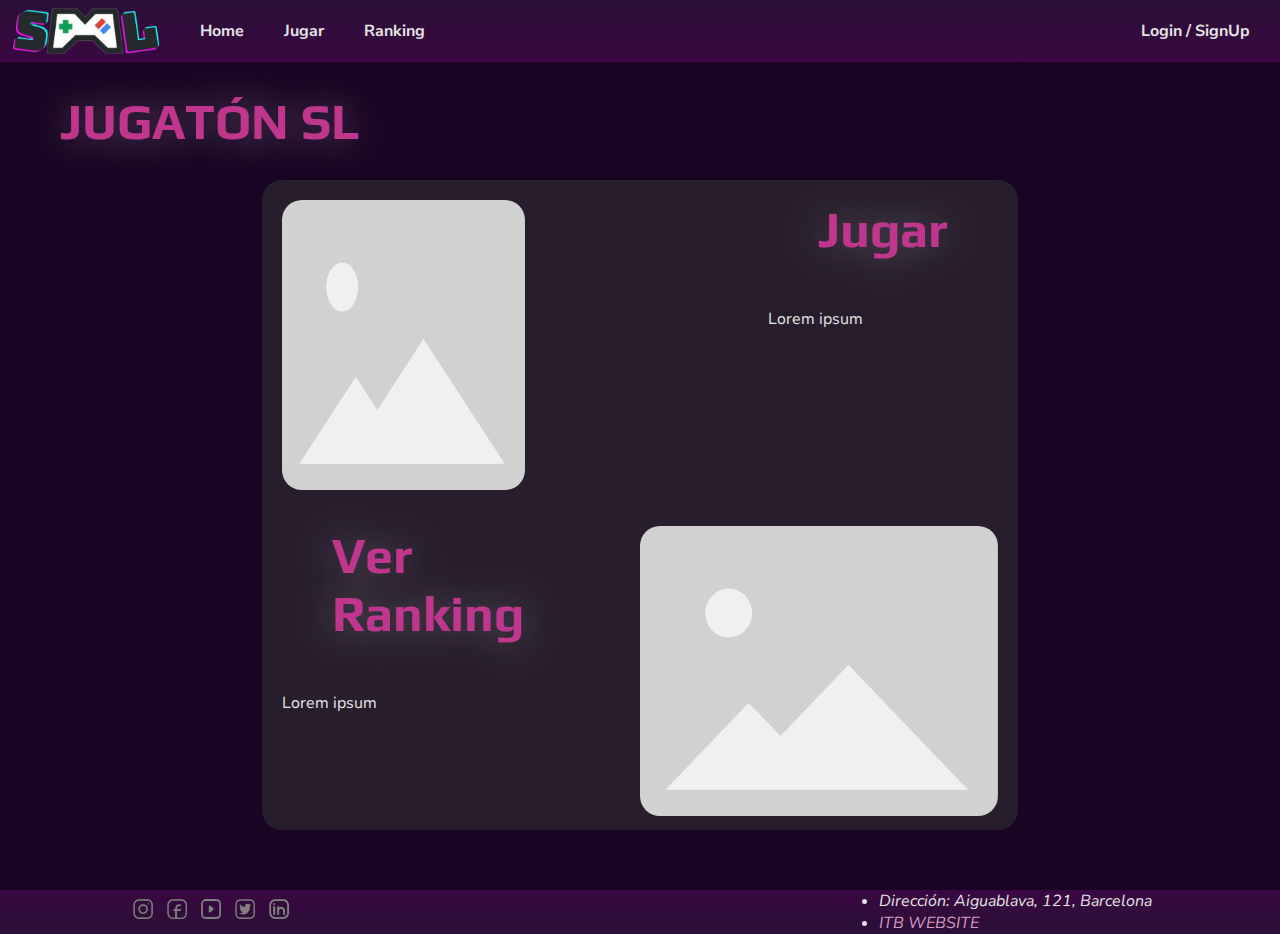
==== Website/index.html @ 46dd5cc7 "menu home" ====
<!DOCTYPE html>
<html lang="en">
  <head>
    <meta charset="UTF-8" />
    <meta http-equiv="X-UA-Compatible" content="IE=edge" />
    <meta name="viewport" content="width=device-width, initial-scale=1.0" />
    <script defer src="scripts/main.js"></script>
    <title>Jugaton SL</title>
    <script defer src="scripts/main.js"></script>
    <style>
      @import url("https://fonts.googleapis.com/css2?family=Play:wght@700&display=swap");
      @import url("https://fonts.googleapis.com/css2?family=Nunito+Sans:wght@300&family=Play:wght@700&display=swap");
    </style>
    <link rel="stylesheet" href="style/main.css" />
    <link rel="stylesheet" href="style/levels.css" />
  </head>
  <body>
    <header>
      <nav class="mainHeader">
        <div class="linksNav">
          <a class="nolink" href="#"><img class="logoHeader" src="src/LogoSL.png" alt="" /></a>
          <a href="#">Home</a>
          <a href="pages/juego.html">Jugar</a>
          <a href="pages/ranking.html">Ranking</a>
        </div>
        <div class="navRight">
          <a class="lastlink" href="pages/log-sign-in.html">Login / SignUp</a>
          <!-- <button></button> -->
        </div>
      </nav>
    </header>
    <main>
      <h1>JUGATÓN SL</h1>
      <section class="col-center infoSection">
        <!-- <article>
          <img src="src/imgPlaceholder.png" alt="" />
          <div>
            <h3>Jugaton SL</h3>
            <p>Lorem ipsum</p>
          </div>
        </article> -->
        <div class="doubleArticle">
          <article>
            <div>
              <a href="pages/juego.html"><img src="src/imgPlaceholder.png" alt="" /></a>
              <div>
                <h2>Jugar</h2>
                <p>Lorem ipsum</p>
              </div>
            </div>
            <div>
              <img src="src/imgPlaceholder.png" alt="" />
              <div>
                <h2>Ver Ranking</h2>
                <p>Lorem ipsum</p>
              </div>
            </div>
          </article>
        </div>
      </section>
    </main>
    <footer class="mainFooter">
      <div>
        <a href="https://www.instagram.com/itecbcn/?hl=es"><img src="src/social/instagram.png" alt=""></a>
        <a href="https://es-es.facebook.com/itecbcn/"><img src="src/social/facebook.png" alt=""></a>
        <a href="https://www.youtube.com/@secretariainstituttecnolog7490"><img src="src/social/youtube.png" alt=""></a>
        <a href="https://twitter.com/itecbcn?lang=es"><img src="src/social/twitter.png" alt=""></a>
        <a href="https://es.linkedin.com/company/itecbcn?original_referer=https%3A%2F%2Fwww.google.com%2F"><img src="src/social/linkedin.png" alt=""></a>
      </div>
      <address>
        <ul>
          <li>Dirección: Aiguablava, 121, Barcelona</li>
          <li><a href="https://www.google.com/url?q=https%3A%2F%2Fwww.itb.cat&sa=D&sntz=1&usg=AOvVaw2s6O9skz-nT9ZdCGkADY2J">ITB WEBSITE</a></li>
        </ul>
      </address>
    </footer>
  </body>
</html>
---- Website/style/main.css ----
* {
  /* border: 1px solid white; */
  margin: 0;
  padding: 0;
  color: rgb(228, 228, 228);
  text-decoration: none;
  font-family: "Nunito Sans", sans-serif;
}

/* .mainHeader .darkmode input{
  width: 25px;
  height: 25px;
  align-self: center;
  background-image: url("../src/sun.png");
  background-size: cover;
} 

.darkmode{
  width: max-content;
} */

.doubleArticle a{
  transition: 300ms;
  width: 100%;
}

.doubleArticle a:hover{
  transform: scale(105%);
}

/* TAGS GENERALES */
h1, h2, h4, h5{
  margin: 0 50px 50px 50px;
  font-size: 50px;
  color: #7F245D;
  filter: brightness(150%);
  text-shadow: rgba(255, 255, 255, 0.329) 0 0 40px;
  font-family: 'Play', sans-serif;
}

body {
  display: grid;
  background-color: #190523;
  min-height: 100vh;
  margin: 0;
  grid-template-rows: auto 1fr auto;
}

.mainHeader{
  padding-right: 10px;
}

main {
  margin: 0 10px 0 10px;
}

h1,
h2,
h3 {
  font-family: "Play", sans-serif;
}


/* HEADER */
.mainHeader {
  display: flex;
  height: fit-content;
  align-items: center;
  justify-content: space-between;
  background-image: linear-gradient(to bottom, #2a1037, #3a0741);
  margin-bottom: 30px;
  flex-wrap: wrap;
}

.mainHeader .linksNav {
  display: flex;
  align-items: center;
  justify-content: left;
  width: fit-content;
  margin-left: 10px;
  flex-wrap: wrap;
}

.mainHeader a:not(.nolink) {
  padding: 15px;
  margin: 5px;
  border-radius: 10px;
  transition: 300ms;
  font-weight: bolder;
}

.lastlink:hover{
  background-color: #190523;
  filter: brightness(120%);
}

.mainHeader a:not(.nolink, .lastlink):hover {
  background-color: #190523;
  filter: brightness(120%);
  padding-right: 80px;
}

.navRight {
  display: flex;
}

.logoHeader {
  transition: 300ms;
  width: 150px;
  margin-right: 20px;
  padding-top: 5px;
}

.logoHeader:hover{
  transform: scale(105%);
}


/* SECTIONS Y ARTICLES WEB GENERAL */
.col-center {
  width: 60%;
  margin: auto;
  height: fit-content;
}

.col-center article {
  width: auto;
  height: fit-content !important;
  border-radius: 20px;
  background-color: #35353580;
  padding: 20px;
}

.col-center article:hover {
  background-color: #353535b4;
}

.infoSection article {
  display: flex;
  margin-bottom: 30px;
  height: 30vh;
  justify-content: space-between;
}

.infoSection article img {
  width: 50%;
}

h1 {
  margin-bottom: 30px;
}

.infoSection img {
  border-radius: 20px;
}

.infoSection article h3 {
  font-size: 50px;
}


/* HOME ARTICLE */

.doubleArticle article{
  display: flex;
  flex-direction: column;
  height: 610px !important;
}

.doubleArticle article > div{
  display: flex;
  margin-bottom: 30px;
  justify-content: space-between;
}

.doubleArticle article > div:last-child{
  flex-direction: row-reverse;
}

.doubleArticle img{
  width: 100%;
  height: 290px;
}

/* FOOTER */

.mainFooter {
  margin-top: 30px;
  display: flex;
  justify-content: space-between;
  background-image: linear-gradient(to bottom, #3a0741, #2a1037);
  align-items: center;
  padding: 0 10% 0 10%;
}

.mainFooter a{
  color: #D89BC2;
}

.mainFooter a:hover{
  color: aqua;
}

.mainFooter img{
  width: 20px;
  height: 20px;
  margin: 0 5px 0 5px;
  filter: contrast(0);
}

.mainFooter img:hover{
  transform: scale(110%);
}

/* SCROLLBAR PERSONALIZADA */

::-webkit-scrollbar{
  background-color: #7F245D;
  border-radius: 5px;
}

::-webkit-scrollbar-thumb{
  background-color: #2a1037;
  border-radius: 5px;
  border: 1px solid rgba(255, 255, 255, 0.548);
}

@media only screen and (max-width: 900px) {
  [class*="col-"] {
    width: 90%;
  }

  .infoSection article {
    flex-wrap: wrap;
  }

  .infoSection article img {
    width: 100%;
  }

  .doubleArticle article div{
    flex-direction: column !important;
  }
}
---- Website/style/levels.css ----
/* NIVELES SCROLLBAR ORIZONTAL */

.levels{
    display: flex;
    overflow-x: scroll;
    height: 600px;
  }
  
  .levels > div{
    display: flex;
    flex-wrap: nowrap;
    width: 100%;
  }
  
  .levels article{
    flex: 0 0 auto;
    margin-right: 20px;
    text-align: center;
    font-size: 24px;
    line-height: 250px;
    width: 15%;
  }
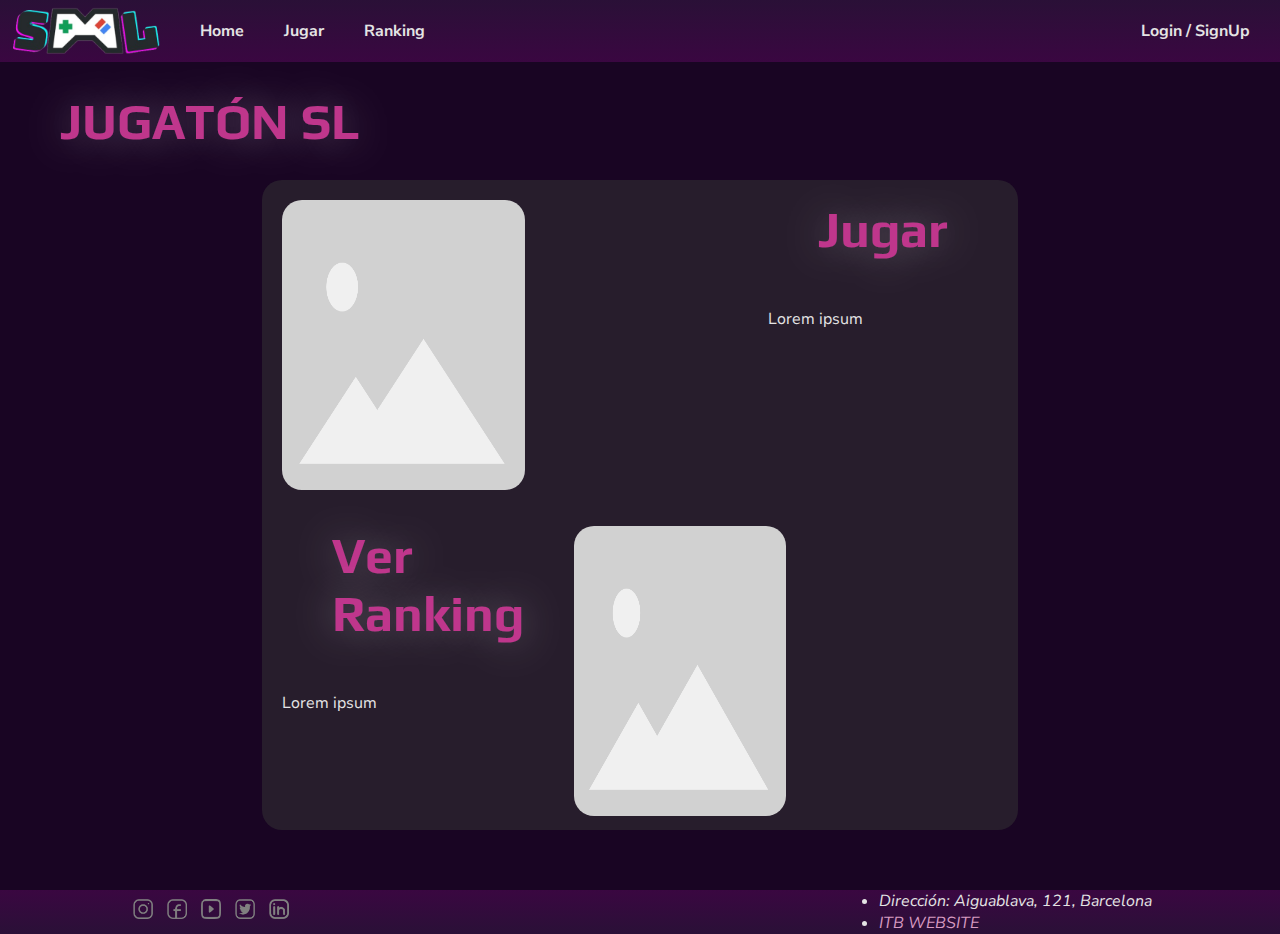
==== commit c25e24a3: "correciones" ====
--- a/Website/index.html
+++ b/Website/index.html
@@ -49,7 +49,7 @@
               </div>
             </div>
             <div>
-              <img src="src/imgPlaceholder.png" alt="" />
+              <a href="pages/ranking.html"><img src="src/imgPlaceholder.png" alt="" /></a>
               <div>
                 <h2>Ver Ranking</h2>
                 <p>Lorem ipsum</p>
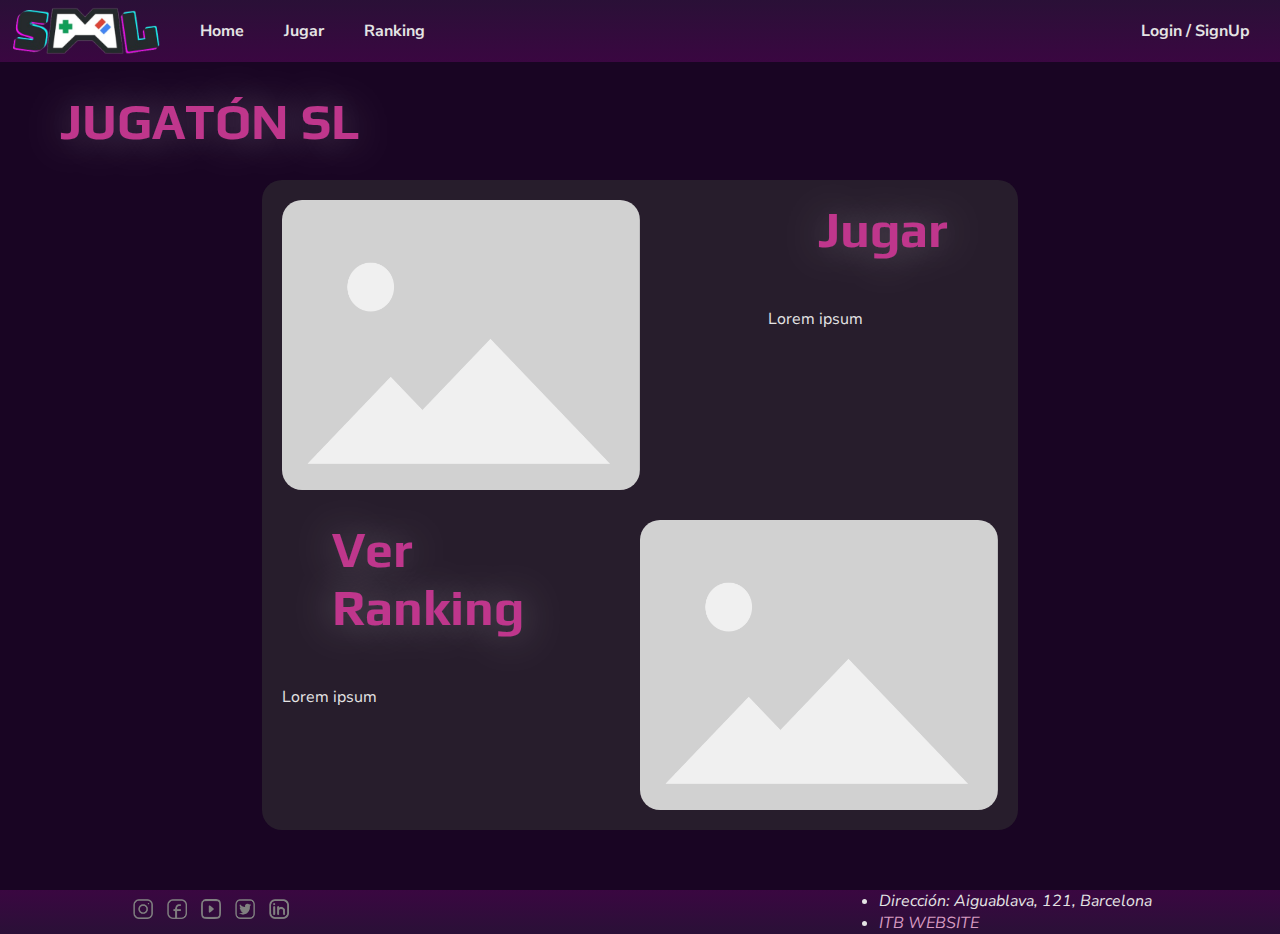
==== commit 08fb07ed: "arreglos" ====
--- a/Website/index.html
+++ b/Website/index.html
@@ -42,14 +42,16 @@
         <div class="doubleArticle">
           <article>
             <div>
-              <a href="pages/juego.html"><img src="src/imgPlaceholder.png" alt="" /></a>
+              <!-- <a href="pages/juego.html"><img src="src/imgPlaceholder.png" alt="" /></a> -->
+              <img src="src/imgPlaceholder.png" alt="" />
               <div>
                 <h2>Jugar</h2>
                 <p>Lorem ipsum</p>
               </div>
             </div>
             <div>
-              <a href="pages/ranking.html"><img src="src/imgPlaceholder.png" alt="" /></a>
+              <!-- <a href="pages/ranking.html"><img src="src/imgPlaceholder.png" alt="" /></a> -->
+              <img src="src/imgPlaceholder.png" alt="" />
               <div>
                 <h2>Ver Ranking</h2>
                 <p>Lorem ipsum</p>
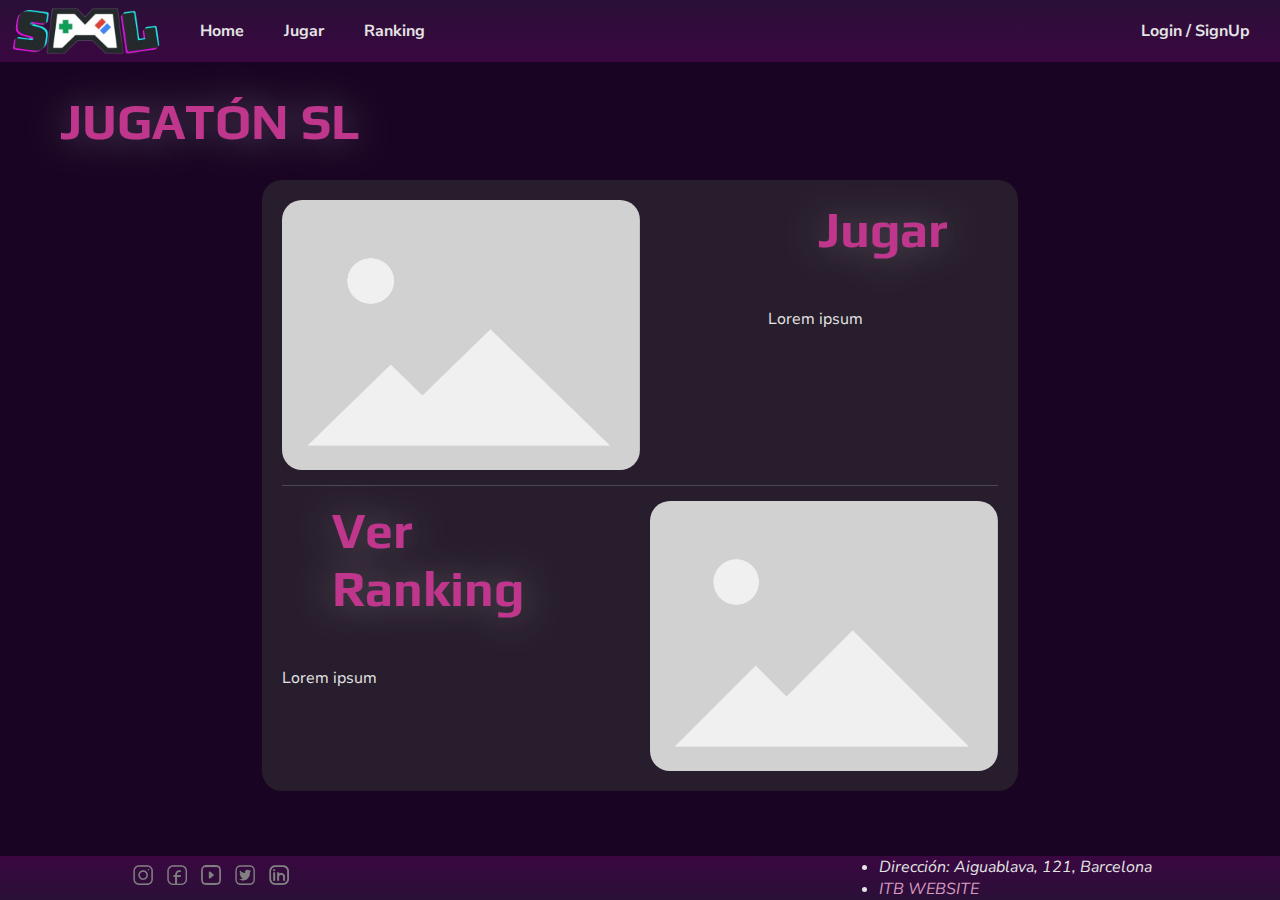
==== commit 00065d84: "format" ====
--- a/Website/index.html
+++ b/Website/index.html
@@ -24,7 +24,9 @@
           <a href="pages/ranking.html">Ranking</a>
         </div>
         <div class="navRight">
-          <a class="lastlink" href="pages/log-sign-in.html">Login / SignUp</a>
+          <a id="verPerfilLink" href="pages/profile.html">Ver Perfil</a>
+          <a id="logOutButton" class="lastlink" href="" onclick="logout()">Cerrar Sesión</a>
+          <a id="loginButton" class="lastlink" href="pages/log-sign-in.html">Login / SignUp</a>
           <!-- <button></button> -->
         </div>
       </nav>
@@ -45,7 +47,7 @@
               <!-- <a href="pages/juego.html"><img src="src/imgPlaceholder.png" alt="" /></a> -->
               <img src="src/imgPlaceholder.png" alt="" />
               <div>
-                <h2>Jugar</h2>
+                <a href="pages/juego.html"><h2>Jugar</h2></a>
                 <p>Lorem ipsum</p>
               </div>
             </div>
@@ -53,7 +55,7 @@
               <!-- <a href="pages/ranking.html"><img src="src/imgPlaceholder.png" alt="" /></a> -->
               <img src="src/imgPlaceholder.png" alt="" />
               <div>
-                <h2>Ver Ranking</h2>
+                <a href="pages/ranking.html"><h2>Ver Ranking</h2></a>
                 <p>Lorem ipsum</p>
               </div>
             </div>
@@ -63,16 +65,16 @@
     </main>
     <footer class="mainFooter">
       <div>
-        <a href="https://www.instagram.com/itecbcn/?hl=es"><img src="src/social/instagram.png" alt=""></a>
-        <a href="https://es-es.facebook.com/itecbcn/"><img src="src/social/facebook.png" alt=""></a>
-        <a href="https://www.youtube.com/@secretariainstituttecnolog7490"><img src="src/social/youtube.png" alt=""></a>
-        <a href="https://twitter.com/itecbcn?lang=es"><img src="src/social/twitter.png" alt=""></a>
-        <a href="https://es.linkedin.com/company/itecbcn?original_referer=https%3A%2F%2Fwww.google.com%2F"><img src="src/social/linkedin.png" alt=""></a>
+        <a target="_blank" href="https://www.instagram.com/itecbcn/?hl=es"><img src="src/social/instagram.png" alt=""></a>
+        <a target="_blank" href="https://es-es.facebook.com/itecbcn/"><img src="src/social/facebook.png" alt=""></a>
+        <a target="_blank" href="https://www.youtube.com/@secretariainstituttecnolog7490"><img src="src/social/youtube.png" alt=""></a>
+        <a target="_blank" href="https://twitter.com/itecbcn?lang=es"><img src="src/social/twitter.png" alt=""></a>
+        <a target="_blank" href="https://es.linkedin.com/company/itecbcn?original_referer=https%3A%2F%2Fwww.google.com%2F"><img src="src/social/linkedin.png" alt=""></a>
       </div>
       <address>
         <ul>
           <li>Dirección: Aiguablava, 121, Barcelona</li>
-          <li><a href="https://www.google.com/url?q=https%3A%2F%2Fwww.itb.cat&sa=D&sntz=1&usg=AOvVaw2s6O9skz-nT9ZdCGkADY2J">ITB WEBSITE</a></li>
+          <li><a target="_blank" href="https://www.google.com/url?q=https%3A%2F%2Fwww.itb.cat&sa=D&sntz=1&usg=AOvVaw2s6O9skz-nT9ZdCGkADY2J">ITB WEBSITE</a></li>
         </ul>
       </address>
     </footer>
--- a/Website/style/main.css
+++ b/Website/style/main.css
@@ -19,23 +19,30 @@
   width: max-content;
 } */
 
-.doubleArticle a{
+#verPerfilLink,
+#logOutButton {
+  display: none;
+}
+
+.doubleArticle h2 {
   transition: 300ms;
-  width: 100%;
-}
-
-.doubleArticle a:hover{
-  transform: scale(105%);
+}
+
+.doubleArticle a:hover h2 {
+  transform: scale(120%);
 }
 
 /* TAGS GENERALES */
-h1, h2, h4, h5{
+h1,
+h2,
+h4,
+h5 {
   margin: 0 50px 50px 50px;
   font-size: 50px;
-  color: #7F245D;
+  color: #7f245d;
   filter: brightness(150%);
   text-shadow: rgba(255, 255, 255, 0.329) 0 0 40px;
-  font-family: 'Play', sans-serif;
+  font-family: "Play", sans-serif;
 }
 
 body {
@@ -46,7 +53,7 @@
   grid-template-rows: auto 1fr auto;
 }
 
-.mainHeader{
+.mainHeader {
   padding-right: 10px;
 }
 
@@ -60,6 +67,11 @@
   font-family: "Play", sans-serif;
 }
 
+/* IDENTIFICADOR NIVEL */
+
+#game-id {
+  display: none;
+}
 
 /* HEADER */
 .mainHeader {
@@ -89,7 +101,7 @@
   font-weight: bolder;
 }
 
-.lastlink:hover{
+.lastlink:hover {
   background-color: #190523;
   filter: brightness(120%);
 }
@@ -111,10 +123,9 @@
   padding-top: 5px;
 }
 
-.logoHeader:hover{
+.logoHeader:hover {
   transform: scale(105%);
 }
-
 
 /* SECTIONS Y ARTICLES WEB GENERAL */
 .col-center {
@@ -158,28 +169,29 @@
   font-size: 50px;
 }
 
-
 /* HOME ARTICLE */
 
-.doubleArticle article{
+.doubleArticle article {
   display: flex;
   flex-direction: column;
-  height: 610px !important;
-}
-
-.doubleArticle article > div{
-  display: flex;
-  margin-bottom: 30px;
-  justify-content: space-between;
-}
-
-.doubleArticle article > div:last-child{
+  height: fit-content;
+}
+
+.doubleArticle article > div {
+  display: flex;
+  justify-content: space-between;
+}
+
+.doubleArticle article > div:last-child {
+  border-top: 1px solid rgba(255, 255, 255, 0.185);
+  padding-top: 15px;
+  margin-top: 15px;
   flex-direction: row-reverse;
 }
 
-.doubleArticle img{
+.doubleArticle img {
   width: 100%;
-  height: 290px;
+  height: 270px;
 }
 
 /* FOOTER */
@@ -193,38 +205,42 @@
   padding: 0 10% 0 10%;
 }
 
-.mainFooter a{
-  color: #D89BC2;
-}
-
-.mainFooter a:hover{
+.mainFooter a {
+  color: #d89bc2;
+}
+
+.mainFooter a:hover {
   color: aqua;
 }
 
-.mainFooter img{
+.mainFooter img {
   width: 20px;
   height: 20px;
   margin: 0 5px 0 5px;
   filter: contrast(0);
 }
 
-.mainFooter img:hover{
+.mainFooter img:hover {
   transform: scale(110%);
 }
 
 /* SCROLLBAR PERSONALIZADA */
 
-::-webkit-scrollbar{
-  background-color: #7F245D;
+::-webkit-scrollbar {
+  background-color: #0d0214;
   border-radius: 5px;
 }
 
-::-webkit-scrollbar-thumb{
+::-webkit-scrollbar-thumb {
   background-color: #2a1037;
   border-radius: 5px;
   border: 1px solid rgba(255, 255, 255, 0.548);
 }
 
+::-webkit-scrollbar-thumb:hover {
+  background-color: #411555;
+}
+
 @media only screen and (max-width: 900px) {
   [class*="col-"] {
     width: 90%;
@@ -238,7 +254,7 @@
     width: 100%;
   }
 
-  .doubleArticle article div{
+  .doubleArticle article div {
     flex-direction: column !important;
   }
-}+}
--- a/Website/style/levels.css
+++ b/Website/style/levels.css
@@ -1,22 +1,22 @@
 /* NIVELES SCROLLBAR ORIZONTAL */
 
-.levels{
-    display: flex;
-    overflow-x: scroll;
-    height: 600px;
-  }
-  
-  .levels > div{
-    display: flex;
-    flex-wrap: nowrap;
-    width: 100%;
-  }
-  
-  .levels article{
-    flex: 0 0 auto;
-    margin-right: 20px;
-    text-align: center;
-    font-size: 24px;
-    line-height: 250px;
-    width: 15%;
-  }+.levels {
+  display: flex;
+  overflow-x: scroll;
+  height: 600px;
+}
+
+.levels > div {
+  display: flex;
+  flex-wrap: nowrap;
+  width: 100%;
+}
+
+.levels article {
+  flex: 0 0 auto;
+  margin-right: 20px;
+  text-align: center;
+  font-size: 24px;
+  line-height: 250px;
+  width: 15%;
+}
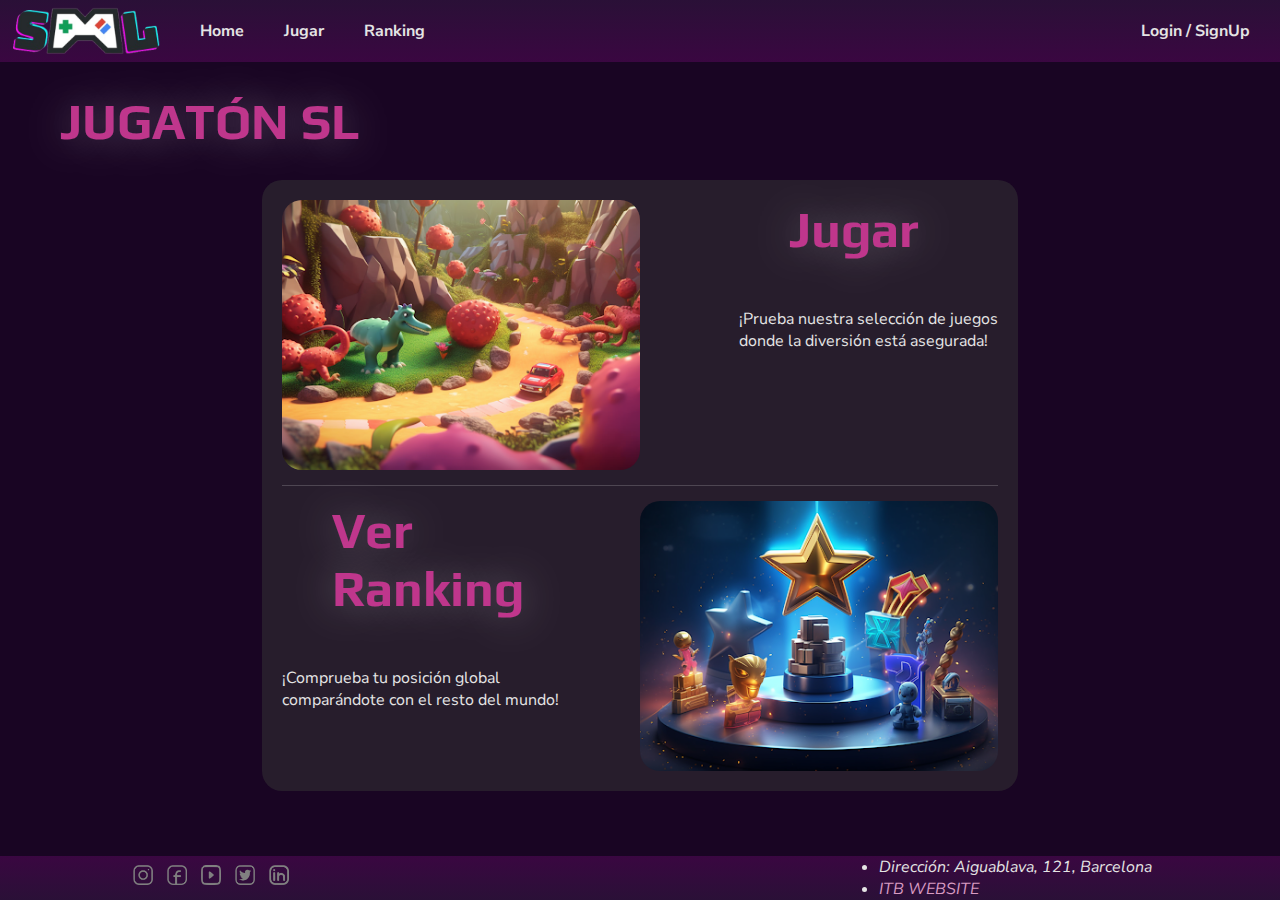
==== commit 5eac7656: "refactor and design" ====
--- a/Website/index.html
+++ b/Website/index.html
@@ -6,7 +6,7 @@
     <meta name="viewport" content="width=device-width, initial-scale=1.0" />
     <script defer src="scripts/main.js"></script>
     <title>Jugaton SL</title>
-    <script defer src="scripts/main.js"></script>
+    <!-- <script defer src="scripts/main.js"></script> -->
     <style>
       @import url("https://fonts.googleapis.com/css2?family=Play:wght@700&display=swap");
       @import url("https://fonts.googleapis.com/css2?family=Nunito+Sans:wght@300&family=Play:wght@700&display=swap");
@@ -45,18 +45,18 @@
           <article>
             <div>
               <!-- <a href="pages/juego.html"><img src="src/imgPlaceholder.png" alt="" /></a> -->
-              <img src="src/imgPlaceholder.png" alt="" />
+              <img src="src/jugarHome.png" alt="" />
               <div>
                 <a href="pages/juego.html"><h2>Jugar</h2></a>
-                <p>Lorem ipsum</p>
+                <p>¡Prueba nuestra selección de juegos<br>donde la diversión está asegurada!</p>
               </div>
             </div>
             <div>
               <!-- <a href="pages/ranking.html"><img src="src/imgPlaceholder.png" alt="" /></a> -->
-              <img src="src/imgPlaceholder.png" alt="" />
+              <img src="src/rankingHome.png" alt="" />
               <div>
                 <a href="pages/ranking.html"><h2>Ver Ranking</h2></a>
-                <p>Lorem ipsum</p>
+                <p>¡Comprueba tu posición global<br>comparándote con el resto del mundo!</p>
               </div>
             </div>
           </article>
--- a/Website/style/main.css
+++ b/Website/style/main.css
@@ -7,30 +7,6 @@
   font-family: "Nunito Sans", sans-serif;
 }
 
-/* .mainHeader .darkmode input{
-  width: 25px;
-  height: 25px;
-  align-self: center;
-  background-image: url("../src/sun.png");
-  background-size: cover;
-} 
-
-.darkmode{
-  width: max-content;
-} */
-
-#verPerfilLink,
-#logOutButton {
-  display: none;
-}
-
-.doubleArticle h2 {
-  transition: 300ms;
-}
-
-.doubleArticle a:hover h2 {
-  transform: scale(120%);
-}
 
 /* TAGS GENERALES */
 h1,
@@ -68,7 +44,6 @@
 }
 
 /* IDENTIFICADOR NIVEL */
-
 #game-id {
   display: none;
 }
@@ -127,6 +102,11 @@
   transform: scale(105%);
 }
 
+#verPerfilLink,
+#logOutButton {
+  display: none;
+}
+
 /* SECTIONS Y ARTICLES WEB GENERAL */
 .col-center {
   width: 60%;
@@ -170,7 +150,6 @@
 }
 
 /* HOME ARTICLE */
-
 .doubleArticle article {
   display: flex;
   flex-direction: column;
@@ -192,10 +171,18 @@
 .doubleArticle img {
   width: 100%;
   height: 270px;
+  object-fit: cover;
+}
+
+.doubleArticle h2 {
+  transition: 300ms;
+}
+
+.doubleArticle a:hover h2 {
+  transform: scale(120%);
 }
 
 /* FOOTER */
-
 .mainFooter {
   margin-top: 30px;
   display: flex;
@@ -225,7 +212,6 @@
 }
 
 /* SCROLLBAR PERSONALIZADA */
-
 ::-webkit-scrollbar {
   background-color: #0d0214;
   border-radius: 5px;
